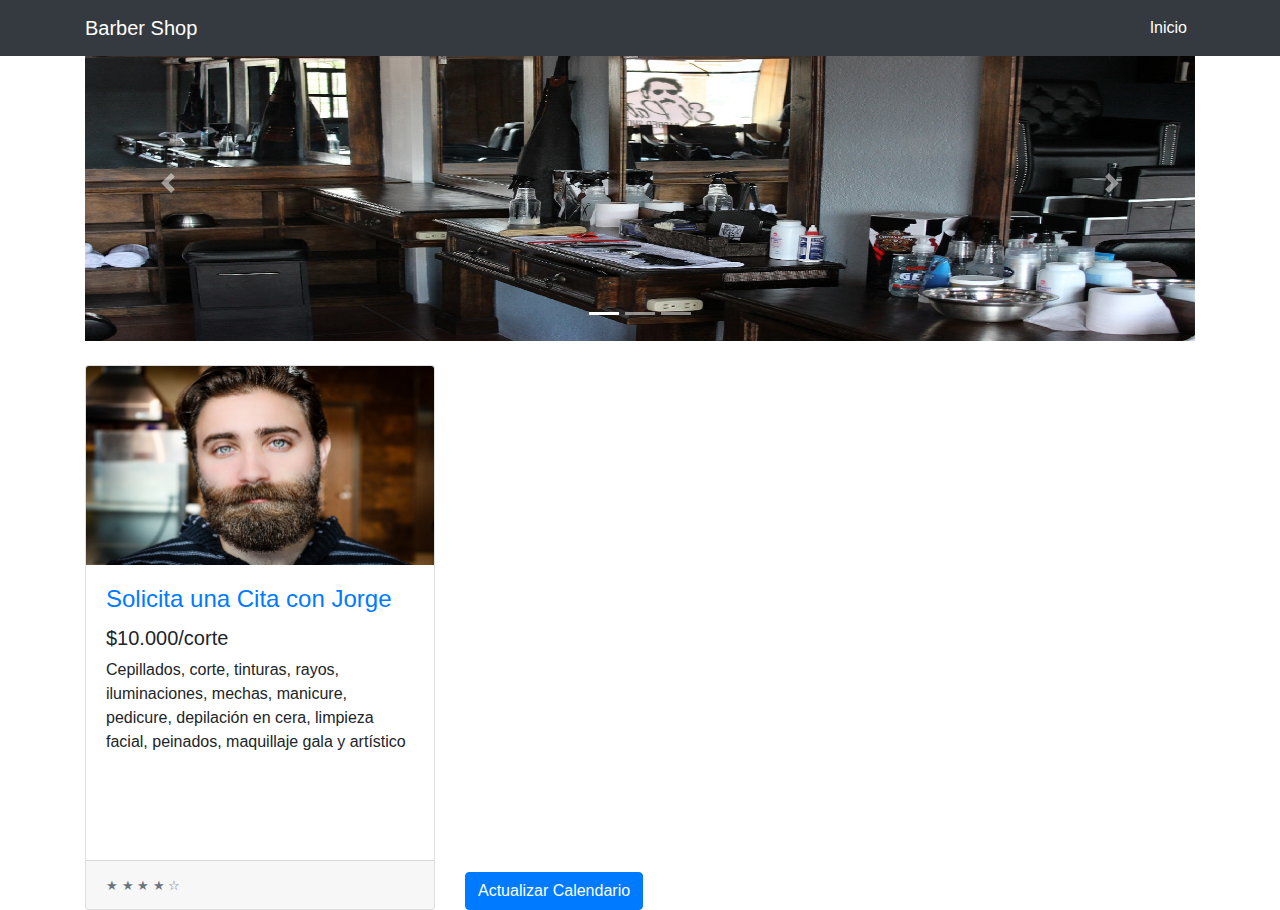
==== calendario.html @ 6e885255 "Add files via upload" ====
<!DOCTYPE html>
<html lang="en">
<head>
    <meta charset="UTF-8">
    <meta name="viewport" content="width=device-width, initial-scale=1.0">
    <meta http-equiv="X-UA-Compatible" content="ie=edge">
    <title>Document</title>
    <link rel="stylesheet" type="text/css" href="css/bootstrap.css">
</head>
<body>
<!-- Navigation -->
<nav class="navbar navbar-expand-lg navbar-dark bg-dark fixed-top">
        <div class="container">
          <a class="navbar-brand" href="#">Barber Shop</a>
          <button class="navbar-toggler" type="button" data-toggle="collapse" data-target="#navbarResponsive" aria-controls="navbarResponsive" aria-expanded="false" aria-label="Toggle navigation">
            <span class="navbar-toggler-icon"></span>
          </button>
          <div class="collapse navbar-collapse" id="navbarResponsive">
            <ul class="navbar-nav ml-auto">
              <li class="nav-item active">
                <a class="nav-link" href="index.html">Inicio
                  <span class="sr-only">(current)</span>
                </a>
              </li>
              <!--<li class="nav-item">
                <a class="nav-link" href="calendarios.html">Agenda</a>
              </li>
              <li class="nav-item">
                <a class="nav-link" href="#">Services</a>
              </li>
              <li class="nav-item">
                <a class="nav-link" href="#">Contact</a>
              </li>-->
            </ul>
          </div>
        </div>
      </nav>

      <!-- Navigation.Fin -->

      <!-- Carousel -->
      <div class="container">
          <div class="row">
              <div class="col-12 col-sm-12 col-md-12 col-lg-12 col-xl-12">

      <div id="carouselExampleIndicators" class="carousel slide my-4" data-ride="carousel">
            <ol class="carousel-indicators">
              <li data-target="#carouselExampleIndicators" data-slide-to="0" class="active"></li>
              <li data-target="#carouselExampleIndicators" data-slide-to="1"></li>
              <li data-target="#carouselExampleIndicators" data-slide-to="2"></li>
            </ol>
            <div class="carousel-inner" role="listbox">
              <div class="carousel-item active">
                <img class="d-block img-fluid" src="img/4.1.png" alt="First slide">
              </div>
              <div class="carousel-item">
                <img class="d-block img-fluid" src="img/3.1.png" alt="Second slide">
              </div>
              <div class="carousel-item">
                <img class="d-block img-fluid" src="img/5.1.png" alt="Third slide">
              </div>
            </div>
            <a class="carousel-control-prev" href="#carouselExampleIndicators" role="button" data-slide="prev">
              <span class="carousel-control-prev-icon" aria-hidden="true"></span>
              <span class="sr-only">Previous</span>
            </a>
            <a class="carousel-control-next" href="#carouselExampleIndicators" role="button" data-slide="next">
              <span class="carousel-control-next-icon" aria-hidden="true"></span>
              <span class="sr-only">Next</span>
            </a>
          </div>
        </div>
    </div>
</div>
<!-- Carousel.Fin -->


<!--*************************************************************************-->

<div class="container">
    <div class="row">
        <div class="col-12 col-sm-12 col-md-4 col-lg-4 col-xl-4">
                <div class="card h-100">
                        <a href="calendarios.html#jorge"><img class="card-img-top" src="img/h1.png" alt=""></a>
                        <div class="card-body">
                          <h4 class="card-title">
                            <a href="calendarios.html#jorge">Solicita una Cita con Jorge</a>
                          </h4>
                          <h5>$10.000/corte</h5>
                          <p class="card-text">Cepillados, corte, tinturas, rayos, iluminaciones, mechas, manicure,   pedicure, depilación en cera, limpieza facial, peinados, maquillaje gala y artístico</p>
                        </div>
                        <div class="card-footer">
                          <small class="text-muted">&#9733; &#9733; &#9733; &#9733; &#9734;</small>
                        </div>
                      </div>

        </div>

        <div class="col-12 col-sm-12 col-md-4 col-lg-4 col-xl-4">
                <iframe src="https://calendar.google.com/calendar/embed?mode=WEEK&amp;height=600&amp;wkst=1&amp;bgcolor=%23FFFFFF&amp;src=scharss%40gmail.com&amp;color=%232952A3&amp;ctz=America%2FBogota" style="border-width:0" width="350" height="500" frameborder="0" scrolling="no"></iframe>

                <button type="button" class="btn btn-primary" onclick="location.href='index.html'" >Actualizar Calendario </button>
        
            </div>

        <div class="col-12 col-sm-12 col-md-4 col-lg-4 col-xl-4">
                <iframe src="https://docs.google.com/forms/d/e/1FAIpQLSe3LpBeN3frTUCuj7CK1LZDDR-iz_7WVp_5HCNJ2xQ91GE3fg/viewform?embedded=true" width="350" height="500" frameborder="0" marginheight="0" marginwidth="0">Cargando…</iframe>

        </div>

    </div>
</div>



<!--*************************************************************************-->







        <script src="js/jquery-3.3.1.slim.min.js"></script>
        <script src="js/popper.min.js"></script>
        <script src="js/bootstrap.min.js"></script>
</body>
</html>
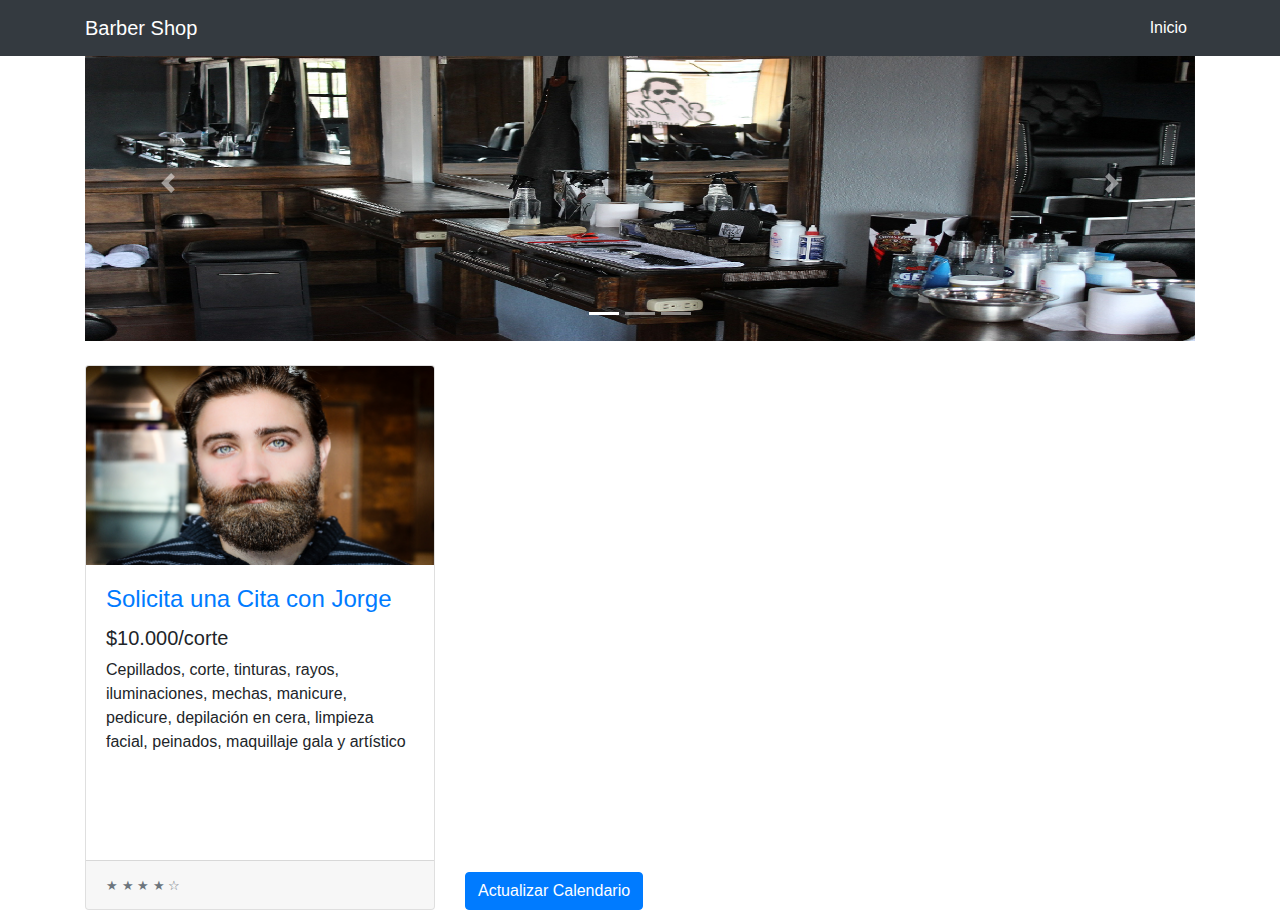
==== commit a3df5820: "Update calendario.html" ====
--- a/calendario.html
+++ b/calendario.html
@@ -97,15 +97,14 @@
         </div>
 
         <div class="col-12 col-sm-12 col-md-4 col-lg-4 col-xl-4">
-                <iframe src="https://calendar.google.com/calendar/embed?mode=WEEK&amp;height=600&amp;wkst=1&amp;bgcolor=%23FFFFFF&amp;src=scharss%40gmail.com&amp;color=%232952A3&amp;ctz=America%2FBogota" style="border-width:0" width="350" height="500" frameborder="0" scrolling="no"></iframe>
-
-                <button type="button" class="btn btn-primary" onclick="location.href='index.html'" >Actualizar Calendario </button>
+                <iframe src="https://calendar.google.com/calendar/embed?mode=WEEK&amp;height=600&amp;wkst=1&amp;bgcolor=%23FFFFFF&amp;src=scharss%40gmail.com&amp;color=%232952A3&amp;ctz=America%2FBogota" style="border-width:0" width="300" height="500" frameborder="0" scrolling="no"></iframe>
+                
+            <button type="button" class="btn btn-primary" onclick="location.href='calendario.html'" >Actualizar Calendario </button>
         
             </div>
 
         <div class="col-12 col-sm-12 col-md-4 col-lg-4 col-xl-4">
-                <iframe src="https://docs.google.com/forms/d/e/1FAIpQLSe3LpBeN3frTUCuj7CK1LZDDR-iz_7WVp_5HCNJ2xQ91GE3fg/viewform?embedded=true" width="350" height="500" frameborder="0" marginheight="0" marginwidth="0">Cargando…</iframe>
-
+                <iframe src="https://docs.google.com/forms/d/e/1FAIpQLSfqIMUmZTgENltP8q4klrbCJjF9v_wIj4K7E_PHHGTUbjzXKQ/viewform?embedded=true" width="300" height="500" frameborder="0" marginheight="0" marginwidth="0">Cargando…</iframe>
         </div>
 
     </div>
@@ -125,4 +124,4 @@
         <script src="js/popper.min.js"></script>
         <script src="js/bootstrap.min.js"></script>
 </body>
-</html>+</html>
